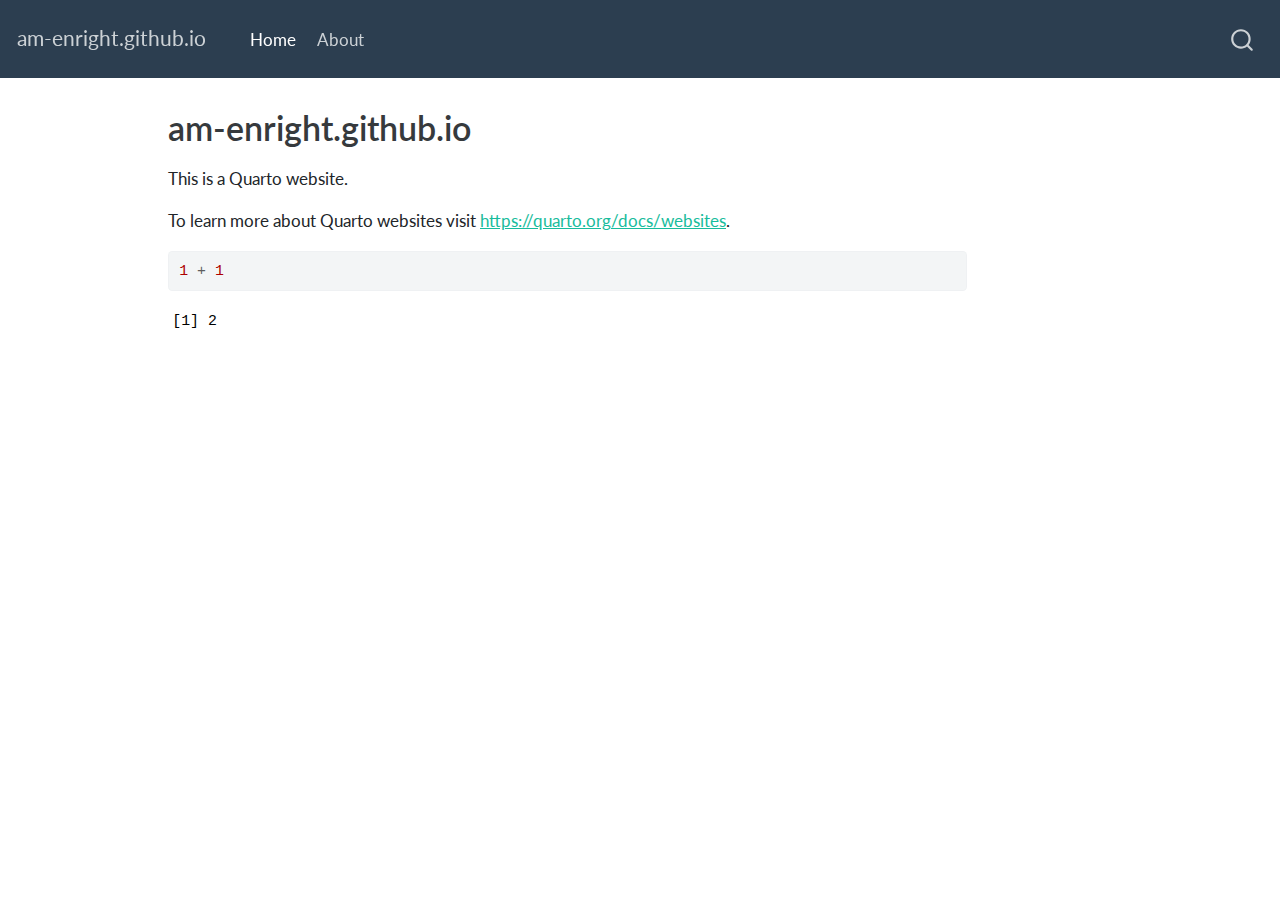
==== docs/index.html @ ac5310ba "initial test" ====
<!DOCTYPE html>
<html xmlns="http://www.w3.org/1999/xhtml" lang="en" xml:lang="en"><head>

<meta charset="utf-8">
<meta name="generator" content="quarto-1.3.353">

<meta name="viewport" content="width=device-width, initial-scale=1.0, user-scalable=yes">


<title>am-enright.github.io</title>
<style>
code{white-space: pre-wrap;}
span.smallcaps{font-variant: small-caps;}
div.columns{display: flex; gap: min(4vw, 1.5em);}
div.column{flex: auto; overflow-x: auto;}
div.hanging-indent{margin-left: 1.5em; text-indent: -1.5em;}
ul.task-list{list-style: none;}
ul.task-list li input[type="checkbox"] {
  width: 0.8em;
  margin: 0 0.8em 0.2em -1em; /* quarto-specific, see https://github.com/quarto-dev/quarto-cli/issues/4556 */ 
  vertical-align: middle;
}
/* CSS for syntax highlighting */
pre > code.sourceCode { white-space: pre; position: relative; }
pre > code.sourceCode > span { display: inline-block; line-height: 1.25; }
pre > code.sourceCode > span:empty { height: 1.2em; }
.sourceCode { overflow: visible; }
code.sourceCode > span { color: inherit; text-decoration: inherit; }
div.sourceCode { margin: 1em 0; }
pre.sourceCode { margin: 0; }
@media screen {
div.sourceCode { overflow: auto; }
}
@media print {
pre > code.sourceCode { white-space: pre-wrap; }
pre > code.sourceCode > span { text-indent: -5em; padding-left: 5em; }
}
pre.numberSource code
  { counter-reset: source-line 0; }
pre.numberSource code > span
  { position: relative; left: -4em; counter-increment: source-line; }
pre.numberSource code > span > a:first-child::before
  { content: counter(source-line);
    position: relative; left: -1em; text-align: right; vertical-align: baseline;
    border: none; display: inline-block;
    -webkit-touch-callout: none; -webkit-user-select: none;
    -khtml-user-select: none; -moz-user-select: none;
    -ms-user-select: none; user-select: none;
    padding: 0 4px; width: 4em;
  }
pre.numberSource { margin-left: 3em;  padding-left: 4px; }
div.sourceCode
  {   }
@media screen {
pre > code.sourceCode > span > a:first-child::before { text-decoration: underline; }
}
</style>


<script src="site_libs/quarto-nav/quarto-nav.js"></script>
<script src="site_libs/quarto-nav/headroom.min.js"></script>
<script src="site_libs/clipboard/clipboard.min.js"></script>
<script src="site_libs/quarto-search/autocomplete.umd.js"></script>
<script src="site_libs/quarto-search/fuse.min.js"></script>
<script src="site_libs/quarto-search/quarto-search.js"></script>
<meta name="quarto:offset" content="./">
<script src="site_libs/quarto-html/quarto.js"></script>
<script src="site_libs/quarto-html/popper.min.js"></script>
<script src="site_libs/quarto-html/tippy.umd.min.js"></script>
<script src="site_libs/quarto-html/anchor.min.js"></script>
<link href="site_libs/quarto-html/tippy.css" rel="stylesheet">
<link href="site_libs/quarto-html/quarto-syntax-highlighting.css" rel="stylesheet" id="quarto-text-highlighting-styles">
<script src="site_libs/bootstrap/bootstrap.min.js"></script>
<link href="site_libs/bootstrap/bootstrap-icons.css" rel="stylesheet">
<link href="site_libs/bootstrap/bootstrap.min.css" rel="stylesheet" id="quarto-bootstrap" data-mode="light">
<script id="quarto-search-options" type="application/json">{
  "location": "navbar",
  "copy-button": false,
  "collapse-after": 3,
  "panel-placement": "end",
  "type": "overlay",
  "limit": 20,
  "language": {
    "search-no-results-text": "No results",
    "search-matching-documents-text": "matching documents",
    "search-copy-link-title": "Copy link to search",
    "search-hide-matches-text": "Hide additional matches",
    "search-more-match-text": "more match in this document",
    "search-more-matches-text": "more matches in this document",
    "search-clear-button-title": "Clear",
    "search-detached-cancel-button-title": "Cancel",
    "search-submit-button-title": "Submit"
  }
}</script>


<link rel="stylesheet" href="styles.css">
</head>

<body class="nav-fixed">

<div id="quarto-search-results"></div>
  <header id="quarto-header" class="headroom fixed-top">
    <nav class="navbar navbar-expand-lg navbar-dark ">
      <div class="navbar-container container-fluid">
      <div class="navbar-brand-container">
    <a class="navbar-brand" href="./index.html">
    <span class="navbar-title">am-enright.github.io</span>
    </a>
  </div>
            <div id="quarto-search" class="" title="Search"></div>
          <button class="navbar-toggler" type="button" data-bs-toggle="collapse" data-bs-target="#navbarCollapse" aria-controls="navbarCollapse" aria-expanded="false" aria-label="Toggle navigation" onclick="if (window.quartoToggleHeadroom) { window.quartoToggleHeadroom(); }">
  <span class="navbar-toggler-icon"></span>
</button>
          <div class="collapse navbar-collapse" id="navbarCollapse">
            <ul class="navbar-nav navbar-nav-scroll me-auto">
  <li class="nav-item">
    <a class="nav-link active" href="./index.html" rel="" target="" aria-current="page">
 <span class="menu-text">Home</span></a>
  </li>  
  <li class="nav-item">
    <a class="nav-link" href="./about.html" rel="" target="">
 <span class="menu-text">About</span></a>
  </li>  
</ul>
            <div class="quarto-navbar-tools ms-auto">
</div>
          </div> <!-- /navcollapse -->
      </div> <!-- /container-fluid -->
    </nav>
</header>
<!-- content -->
<div id="quarto-content" class="quarto-container page-columns page-rows-contents page-layout-article page-navbar">
<!-- sidebar -->
<!-- margin-sidebar -->
    <div id="quarto-margin-sidebar" class="sidebar margin-sidebar">
        
    </div>
<!-- main -->
<main class="content" id="quarto-document-content">

<header id="title-block-header" class="quarto-title-block default">
<div class="quarto-title">
<h1 class="title">am-enright.github.io</h1>
</div>



<div class="quarto-title-meta">

    
  
    
  </div>
  

</header>

<p>This is a Quarto website.</p>
<p>To learn more about Quarto websites visit <a href="https://quarto.org/docs/websites" class="uri">https://quarto.org/docs/websites</a>.</p>
<div class="cell">
<div class="sourceCode cell-code" id="cb1"><pre class="sourceCode r code-with-copy"><code class="sourceCode r"><span id="cb1-1"><a href="#cb1-1" aria-hidden="true" tabindex="-1"></a><span class="dv">1</span> <span class="sc">+</span> <span class="dv">1</span></span></code><button title="Copy to Clipboard" class="code-copy-button"><i class="bi"></i></button></pre></div>
<div class="cell-output cell-output-stdout">
<pre><code>[1] 2</code></pre>
</div>
</div>



</main> <!-- /main -->
<script id="quarto-html-after-body" type="application/javascript">
window.document.addEventListener("DOMContentLoaded", function (event) {
  const toggleBodyColorMode = (bsSheetEl) => {
    const mode = bsSheetEl.getAttribute("data-mode");
    const bodyEl = window.document.querySelector("body");
    if (mode === "dark") {
      bodyEl.classList.add("quarto-dark");
      bodyEl.classList.remove("quarto-light");
    } else {
      bodyEl.classList.add("quarto-light");
      bodyEl.classList.remove("quarto-dark");
    }
  }
  const toggleBodyColorPrimary = () => {
    const bsSheetEl = window.document.querySelector("link#quarto-bootstrap");
    if (bsSheetEl) {
      toggleBodyColorMode(bsSheetEl);
    }
  }
  toggleBodyColorPrimary();  
  const icon = "";
  const anchorJS = new window.AnchorJS();
  anchorJS.options = {
    placement: 'right',
    icon: icon
  };
  anchorJS.add('.anchored');
  const isCodeAnnotation = (el) => {
    for (const clz of el.classList) {
      if (clz.startsWith('code-annotation-')) {                     
        return true;
      }
    }
    return false;
  }
  const clipboard = new window.ClipboardJS('.code-copy-button', {
    text: function(trigger) {
      const codeEl = trigger.previousElementSibling.cloneNode(true);
      for (const childEl of codeEl.children) {
        if (isCodeAnnotation(childEl)) {
          childEl.remove();
        }
      }
      return codeEl.innerText;
    }
  });
  clipboard.on('success', function(e) {
    // button target
    const button = e.trigger;
    // don't keep focus
    button.blur();
    // flash "checked"
    button.classList.add('code-copy-button-checked');
    var currentTitle = button.getAttribute("title");
    button.setAttribute("title", "Copied!");
    let tooltip;
    if (window.bootstrap) {
      button.setAttribute("data-bs-toggle", "tooltip");
      button.setAttribute("data-bs-placement", "left");
      button.setAttribute("data-bs-title", "Copied!");
      tooltip = new bootstrap.Tooltip(button, 
        { trigger: "manual", 
          customClass: "code-copy-button-tooltip",
          offset: [0, -8]});
      tooltip.show();    
    }
    setTimeout(function() {
      if (tooltip) {
        tooltip.hide();
        button.removeAttribute("data-bs-title");
        button.removeAttribute("data-bs-toggle");
        button.removeAttribute("data-bs-placement");
      }
      button.setAttribute("title", currentTitle);
      button.classList.remove('code-copy-button-checked');
    }, 1000);
    // clear code selection
    e.clearSelection();
  });
  function tippyHover(el, contentFn) {
    const config = {
      allowHTML: true,
      content: contentFn,
      maxWidth: 500,
      delay: 100,
      arrow: false,
      appendTo: function(el) {
          return el.parentElement;
      },
      interactive: true,
      interactiveBorder: 10,
      theme: 'quarto',
      placement: 'bottom-start'
    };
    window.tippy(el, config); 
  }
  const noterefs = window.document.querySelectorAll('a[role="doc-noteref"]');
  for (var i=0; i<noterefs.length; i++) {
    const ref = noterefs[i];
    tippyHover(ref, function() {
      // use id or data attribute instead here
      let href = ref.getAttribute('data-footnote-href') || ref.getAttribute('href');
      try { href = new URL(href).hash; } catch {}
      const id = href.replace(/^#\/?/, "");
      const note = window.document.getElementById(id);
      return note.innerHTML;
    });
  }
      let selectedAnnoteEl;
      const selectorForAnnotation = ( cell, annotation) => {
        let cellAttr = 'data-code-cell="' + cell + '"';
        let lineAttr = 'data-code-annotation="' +  annotation + '"';
        const selector = 'span[' + cellAttr + '][' + lineAttr + ']';
        return selector;
      }
      const selectCodeLines = (annoteEl) => {
        const doc = window.document;
        const targetCell = annoteEl.getAttribute("data-target-cell");
        const targetAnnotation = annoteEl.getAttribute("data-target-annotation");
        const annoteSpan = window.document.querySelector(selectorForAnnotation(targetCell, targetAnnotation));
        const lines = annoteSpan.getAttribute("data-code-lines").split(",");
        const lineIds = lines.map((line) => {
          return targetCell + "-" + line;
        })
        let top = null;
        let height = null;
        let parent = null;
        if (lineIds.length > 0) {
            //compute the position of the single el (top and bottom and make a div)
            const el = window.document.getElementById(lineIds[0]);
            top = el.offsetTop;
            height = el.offsetHeight;
            parent = el.parentElement.parentElement;
          if (lineIds.length > 1) {
            const lastEl = window.document.getElementById(lineIds[lineIds.length - 1]);
            const bottom = lastEl.offsetTop + lastEl.offsetHeight;
            height = bottom - top;
          }
          if (top !== null && height !== null && parent !== null) {
            // cook up a div (if necessary) and position it 
            let div = window.document.getElementById("code-annotation-line-highlight");
            if (div === null) {
              div = window.document.createElement("div");
              div.setAttribute("id", "code-annotation-line-highlight");
              div.style.position = 'absolute';
              parent.appendChild(div);
            }
            div.style.top = top - 2 + "px";
            div.style.height = height + 4 + "px";
            let gutterDiv = window.document.getElementById("code-annotation-line-highlight-gutter");
            if (gutterDiv === null) {
              gutterDiv = window.document.createElement("div");
              gutterDiv.setAttribute("id", "code-annotation-line-highlight-gutter");
              gutterDiv.style.position = 'absolute';
              const codeCell = window.document.getElementById(targetCell);
              const gutter = codeCell.querySelector('.code-annotation-gutter');
              gutter.appendChild(gutterDiv);
            }
            gutterDiv.style.top = top - 2 + "px";
            gutterDiv.style.height = height + 4 + "px";
          }
          selectedAnnoteEl = annoteEl;
        }
      };
      const unselectCodeLines = () => {
        const elementsIds = ["code-annotation-line-highlight", "code-annotation-line-highlight-gutter"];
        elementsIds.forEach((elId) => {
          const div = window.document.getElementById(elId);
          if (div) {
            div.remove();
          }
        });
        selectedAnnoteEl = undefined;
      };
      // Attach click handler to the DT
      const annoteDls = window.document.querySelectorAll('dt[data-target-cell]');
      for (const annoteDlNode of annoteDls) {
        annoteDlNode.addEventListener('click', (event) => {
          const clickedEl = event.target;
          if (clickedEl !== selectedAnnoteEl) {
            unselectCodeLines();
            const activeEl = window.document.querySelector('dt[data-target-cell].code-annotation-active');
            if (activeEl) {
              activeEl.classList.remove('code-annotation-active');
            }
            selectCodeLines(clickedEl);
            clickedEl.classList.add('code-annotation-active');
          } else {
            // Unselect the line
            unselectCodeLines();
            clickedEl.classList.remove('code-annotation-active');
          }
        });
      }
  const findCites = (el) => {
    const parentEl = el.parentElement;
    if (parentEl) {
      const cites = parentEl.dataset.cites;
      if (cites) {
        return {
          el,
          cites: cites.split(' ')
        };
      } else {
        return findCites(el.parentElement)
      }
    } else {
      return undefined;
    }
  };
  var bibliorefs = window.document.querySelectorAll('a[role="doc-biblioref"]');
  for (var i=0; i<bibliorefs.length; i++) {
    const ref = bibliorefs[i];
    const citeInfo = findCites(ref);
    if (citeInfo) {
      tippyHover(citeInfo.el, function() {
        var popup = window.document.createElement('div');
        citeInfo.cites.forEach(function(cite) {
          var citeDiv = window.document.createElement('div');
          citeDiv.classList.add('hanging-indent');
          citeDiv.classList.add('csl-entry');
          var biblioDiv = window.document.getElementById('ref-' + cite);
          if (biblioDiv) {
            citeDiv.innerHTML = biblioDiv.innerHTML;
          }
          popup.appendChild(citeDiv);
        });
        return popup.innerHTML;
      });
    }
  }
});
</script>
</div> <!-- /content -->



</body></html>
---- docs/site_libs/quarto-html/tippy.css ----
.tippy-box[data-animation=fade][data-state=hidden]{opacity:0}[data-tippy-root]{max-width:calc(100vw - 10px)}.tippy-box{position:relative;background-color:#333;color:#fff;border-radius:4px;font-size:14px;line-height:1.4;white-space:normal;outline:0;transition-property:transform,visibility,opacity}.tippy-box[data-placement^=top]>.tippy-arrow{bottom:0}.tippy-box[data-placement^=top]>.tippy-arrow:before{bottom:-7px;left:0;border-width:8px 8px 0;border-top-color:initial;transform-origin:center top}.tippy-box[data-placement^=bottom]>.tippy-arrow{top:0}.tippy-box[data-placement^=bottom]>.tippy-arrow:before{top:-7px;left:0;border-width:0 8px 8px;border-bottom-color:initial;transform-origin:center bottom}.tippy-box[data-placement^=left]>.tippy-arrow{right:0}.tippy-box[data-placement^=left]>.tippy-arrow:before{border-width:8px 0 8px 8px;border-left-color:initial;right:-7px;transform-origin:center left}.tippy-box[data-placement^=right]>.tippy-arrow{left:0}.tippy-box[data-placement^=right]>.tippy-arrow:before{left:-7px;border-width:8px 8px 8px 0;border-right-color:initial;transform-origin:center right}.tippy-box[data-inertia][data-state=visible]{transition-timing-function:cubic-bezier(.54,1.5,.38,1.11)}.tippy-arrow{width:16px;height:16px;color:#333}.tippy-arrow:before{content:"";position:absolute;border-color:transparent;border-style:solid}.tippy-content{position:relative;padding:5px 9px;z-index:1}
---- docs/site_libs/quarto-html/quarto-syntax-highlighting.css ----
/* quarto syntax highlight colors */
:root {
  --quarto-hl-ot-color: #003B4F;
  --quarto-hl-at-color: #657422;
  --quarto-hl-ss-color: #20794D;
  --quarto-hl-an-color: #5E5E5E;
  --quarto-hl-fu-color: #4758AB;
  --quarto-hl-st-color: #20794D;
  --quarto-hl-cf-color: #003B4F;
  --quarto-hl-op-color: #5E5E5E;
  --quarto-hl-er-color: #AD0000;
  --quarto-hl-bn-color: #AD0000;
  --quarto-hl-al-color: #AD0000;
  --quarto-hl-va-color: #111111;
  --quarto-hl-bu-color: inherit;
  --quarto-hl-ex-color: inherit;
  --quarto-hl-pp-color: #AD0000;
  --quarto-hl-in-color: #5E5E5E;
  --quarto-hl-vs-color: #20794D;
  --quarto-hl-wa-color: #5E5E5E;
  --quarto-hl-do-color: #5E5E5E;
  --quarto-hl-im-color: #00769E;
  --quarto-hl-ch-color: #20794D;
  --quarto-hl-dt-color: #AD0000;
  --quarto-hl-fl-color: #AD0000;
  --quarto-hl-co-color: #5E5E5E;
  --quarto-hl-cv-color: #5E5E5E;
  --quarto-hl-cn-color: #8f5902;
  --quarto-hl-sc-color: #5E5E5E;
  --quarto-hl-dv-color: #AD0000;
  --quarto-hl-kw-color: #003B4F;
}

/* other quarto variables */
:root {
  --quarto-font-monospace: SFMono-Regular, Menlo, Monaco, Consolas, "Liberation Mono", "Courier New", monospace;
}

pre > code.sourceCode > span {
  color: #003B4F;
}

code span {
  color: #003B4F;
}

code.sourceCode > span {
  color: #003B4F;
}

div.sourceCode,
div.sourceCode pre.sourceCode {
  color: #003B4F;
}

code span.ot {
  color: #003B4F;
  font-style: inherit;
}

code span.at {
  color: #657422;
  font-style: inherit;
}

code span.ss {
  color: #20794D;
  font-style: inherit;
}

code span.an {
  color: #5E5E5E;
  font-style: inherit;
}

code span.fu {
  color: #4758AB;
  font-style: inherit;
}

code span.st {
  color: #20794D;
  font-style: inherit;
}

code span.cf {
  color: #003B4F;
  font-style: inherit;
}

code span.op {
  color: #5E5E5E;
  font-style: inherit;
}

code span.er {
  color: #AD0000;
  font-style: inherit;
}

code span.bn {
  color: #AD0000;
  font-style: inherit;
}

code span.al {
  color: #AD0000;
  font-style: inherit;
}

code span.va {
  color: #111111;
  font-style: inherit;
}

code span.bu {
  font-style: inherit;
}

code span.ex {
  font-style: inherit;
}

code span.pp {
  color: #AD0000;
  font-style: inherit;
}

code span.in {
  color: #5E5E5E;
  font-style: inherit;
}

code span.vs {
  color: #20794D;
  font-style: inherit;
}

code span.wa {
  color: #5E5E5E;
  font-style: italic;
}

code span.do {
  color: #5E5E5E;
  font-style: italic;
}

code span.im {
  color: #00769E;
  font-style: inherit;
}

code span.ch {
  color: #20794D;
  font-style: inherit;
}

code span.dt {
  color: #AD0000;
  font-style: inherit;
}

code span.fl {
  color: #AD0000;
  font-style: inherit;
}

code span.co {
  color: #5E5E5E;
  font-style: inherit;
}

code span.cv {
  color: #5E5E5E;
  font-style: italic;
}

code span.cn {
  color: #8f5902;
  font-style: inherit;
}

code span.sc {
  color: #5E5E5E;
  font-style: inherit;
}

code span.dv {
  color: #AD0000;
  font-style: inherit;
}

code span.kw {
  color: #003B4F;
  font-style: inherit;
}

.prevent-inlining {
  content: "</";
}

/*# sourceMappingURL=debc5d5d77c3f9108843748ff7464032.css.map */
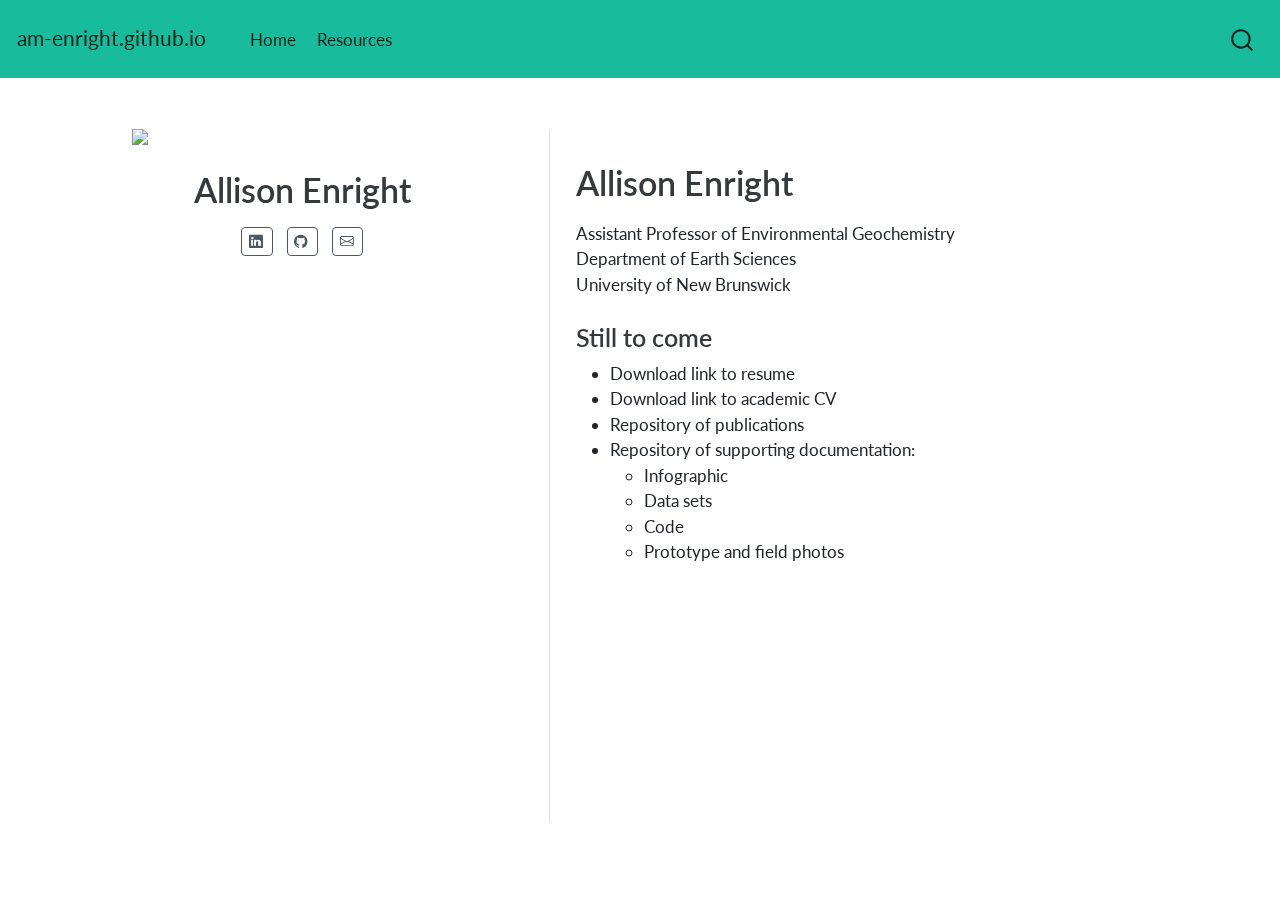
==== commit 4d64c12e: "Updates" ====
--- a/docs/index.html
+++ b/docs/index.html
@@ -7,7 +7,7 @@
 <meta name="viewport" content="width=device-width, initial-scale=1.0, user-scalable=yes">
 
 
-<title>am-enright.github.io</title>
+<title>am-enright.github.io – Allison Enright</title>
 <style>
 code{white-space: pre-wrap;}
 span.smallcaps{font-variant: small-caps;}
@@ -20,40 +20,6 @@
   margin: 0 0.8em 0.2em -1em; /* quarto-specific, see https://github.com/quarto-dev/quarto-cli/issues/4556 */ 
   vertical-align: middle;
 }
-/* CSS for syntax highlighting */
-pre > code.sourceCode { white-space: pre; position: relative; }
-pre > code.sourceCode > span { display: inline-block; line-height: 1.25; }
-pre > code.sourceCode > span:empty { height: 1.2em; }
-.sourceCode { overflow: visible; }
-code.sourceCode > span { color: inherit; text-decoration: inherit; }
-div.sourceCode { margin: 1em 0; }
-pre.sourceCode { margin: 0; }
-@media screen {
-div.sourceCode { overflow: auto; }
-}
-@media print {
-pre > code.sourceCode { white-space: pre-wrap; }
-pre > code.sourceCode > span { text-indent: -5em; padding-left: 5em; }
-}
-pre.numberSource code
-  { counter-reset: source-line 0; }
-pre.numberSource code > span
-  { position: relative; left: -4em; counter-increment: source-line; }
-pre.numberSource code > span > a:first-child::before
-  { content: counter(source-line);
-    position: relative; left: -1em; text-align: right; vertical-align: baseline;
-    border: none; display: inline-block;
-    -webkit-touch-callout: none; -webkit-user-select: none;
-    -khtml-user-select: none; -moz-user-select: none;
-    -ms-user-select: none; user-select: none;
-    padding: 0 4px; width: 4em;
-  }
-pre.numberSource { margin-left: 3em;  padding-left: 4px; }
-div.sourceCode
-  {   }
-@media screen {
-pre > code.sourceCode > span > a:first-child::before { text-decoration: underline; }
-}
 </style>
 
 
@@ -67,7 +33,6 @@
 <script src="site_libs/quarto-html/quarto.js"></script>
 <script src="site_libs/quarto-html/popper.min.js"></script>
 <script src="site_libs/quarto-html/tippy.umd.min.js"></script>
-<script src="site_libs/quarto-html/anchor.min.js"></script>
 <link href="site_libs/quarto-html/tippy.css" rel="stylesheet">
 <link href="site_libs/quarto-html/quarto-syntax-highlighting.css" rel="stylesheet" id="quarto-text-highlighting-styles">
 <script src="site_libs/bootstrap/bootstrap.min.js"></script>
@@ -120,7 +85,7 @@
   </li>  
   <li class="nav-item">
     <a class="nav-link" href="./about.html" rel="" target="">
- <span class="menu-text">About</span></a>
+ <span class="menu-text">Resources</span></a>
   </li>  
 </ul>
             <div class="quarto-navbar-tools ms-auto">
@@ -130,43 +95,80 @@
     </nav>
 </header>
 <!-- content -->
-<div id="quarto-content" class="quarto-container page-columns page-rows-contents page-layout-article page-navbar">
+<div id="quarto-content" class="quarto-container page-columns page-rows-contents page-layout-full page-navbar">
 <!-- sidebar -->
 <!-- margin-sidebar -->
-    <div id="quarto-margin-sidebar" class="sidebar margin-sidebar">
-        
-    </div>
+    
 <!-- main -->
-<main class="content" id="quarto-document-content">
-
+<div class="quarto-about-trestles column-page">
+  <div class="about-entity">
+    <img src="cyanoSelfie.png" class="about-image
+  rectangle " style="width: 20em;">
 <header id="title-block-header" class="quarto-title-block default">
 <div class="quarto-title">
-<h1 class="title">am-enright.github.io</h1>
-</div>
-
-
-
+<h1 class="title">Allison Enright</h1>
+</div>
 <div class="quarto-title-meta">
-
-    
-  
-    
   </div>
-  
-
 </header>
-
-<p>This is a Quarto website.</p>
-<p>To learn more about Quarto websites visit <a href="https://quarto.org/docs/websites" class="uri">https://quarto.org/docs/websites</a>.</p>
-<div class="cell">
-<div class="sourceCode cell-code" id="cb1"><pre class="sourceCode r code-with-copy"><code class="sourceCode r"><span id="cb1-1"><a href="#cb1-1" aria-hidden="true" tabindex="-1"></a><span class="dv">1</span> <span class="sc">+</span> <span class="dv">1</span></span></code><button title="Copy to Clipboard" class="code-copy-button"><i class="bi"></i></button></pre></div>
-<div class="cell-output cell-output-stdout">
-<pre><code>[1] 2</code></pre>
-</div>
-</div>
-
-
-
+    <div class="about-links">
+  <a href="https://www.linkedin.com/in/allison-enright/" class="about-link" rel="" target="">
+    <i class="bi bi-linkedin"></i>
+     <span class="about-link-text"></span>
+  </a>
+  <a href="https://github.com/am-enright" class="about-link" rel="" target="">
+    <i class="bi bi-github"></i>
+     <span class="about-link-text"></span>
+  </a>
+  <a href="mailto::allison.m.enright@gmail.com" class="about-link" rel="" target="">
+    <i class="bi bi-envelope"></i>
+     <span class="about-link-text"></span>
+  </a>
+</div>
+  </div>
+  <div class="about-contents"><main class="content column-page" id="quarto-document-content">
+<!--
+    - text: Download Resume
+      href: 
+    - text: Download CV
+      href: 
+-->
+<section id="allison-enright" class="level1">
+<h1>Allison Enright</h1>
+<p>Assistant Professor of Environmental Geochemistry <br> Department of Earth Sciences <br> University of New Brunswick <br></p>
+<section id="still-to-come" class="level3">
+<h3 data-anchor-id="still-to-come">Still to come</h3>
+<ul>
+<li>Download link to resume</li>
+<li>Download link to academic CV</li>
+<li>Repository of publications</li>
+<li>Repository of supporting documentation:
+<ul>
+<li>Infographic</li>
+<li>Data sets</li>
+<li>Code</li>
+<li>Prototype and field photos</li>
+</ul></li>
+</ul>
+<!--
+## Education
+**2015** PhD Earth Sciences <br/>
+_University of Toronto_ | Toronto, ON
+**2011** MSc Earth Sciences <br/>
+_University of Toronto_ | Toronto, ON
+**2010** BSc _(Hons)_ Geology <br/>
+_University of Ottawa_ | Ottawa, ON
+<!--
+<div id="quarto-navigation-envelope" class="hidden">
+<p><span class="hidden" data-render-id="quarto-int-sidebar-title">am-enright.github.io</span> <span class="hidden" data-render-id="quarto-int-navbar-title">am-enright.github.io</span> <span class="hidden" data-render-id="quarto-int-navbar:Home">Home</span> <span class="hidden" data-render-id="quarto-int-navbar:/index.html">/index.html</span> <span class="hidden" data-render-id="quarto-int-navbar:Resources">Resources</span> <span class="hidden" data-render-id="quarto-int-navbar:/about.html">/about.html</span></p>
+</div>
+<div id="quarto-about-pipeline" class="hidden">
+</div>
+<div id="quarto-meta-markdown" class="hidden">
+<p><span class="hidden" data-render-id="quarto-metatitle">am-enright.github.io - Allison Enright</span> <span class="hidden" data-render-id="quarto-twittercardtitle">am-enright.github.io - Allison Enright</span> <span class="hidden" data-render-id="quarto-ogcardtitle">am-enright.github.io - Allison Enright</span> <span class="hidden" data-render-id="quarto-metasitename">am-enright.github.io</span> <span class="hidden" data-render-id="quarto-twittercarddesc"></span> <span class="hidden" data-render-id="quarto-ogcardddesc"></span></p>
+</div>
+</section>
+</section>
 </main> <!-- /main -->
 <script id="quarto-html-after-body" type="application/javascript">
 window.document.addEventListener("DOMContentLoaded", function (event) {
@@ -188,13 +190,6 @@
     }
   }
   toggleBodyColorPrimary();  
-  const icon = "";
-  const anchorJS = new window.AnchorJS();
-  anchorJS.options = {
-    placement: 'right',
-    icon: icon
-  };
-  anchorJS.add('.anchored');
   const isCodeAnnotation = (el) => {
     for (const clz of el.classList) {
       if (clz.startsWith('code-annotation-')) {                     
@@ -401,6 +396,8 @@
   }
 });
 </script>
+</section></section></main></div>
+</div>
 </div> <!-- /content -->
 
 
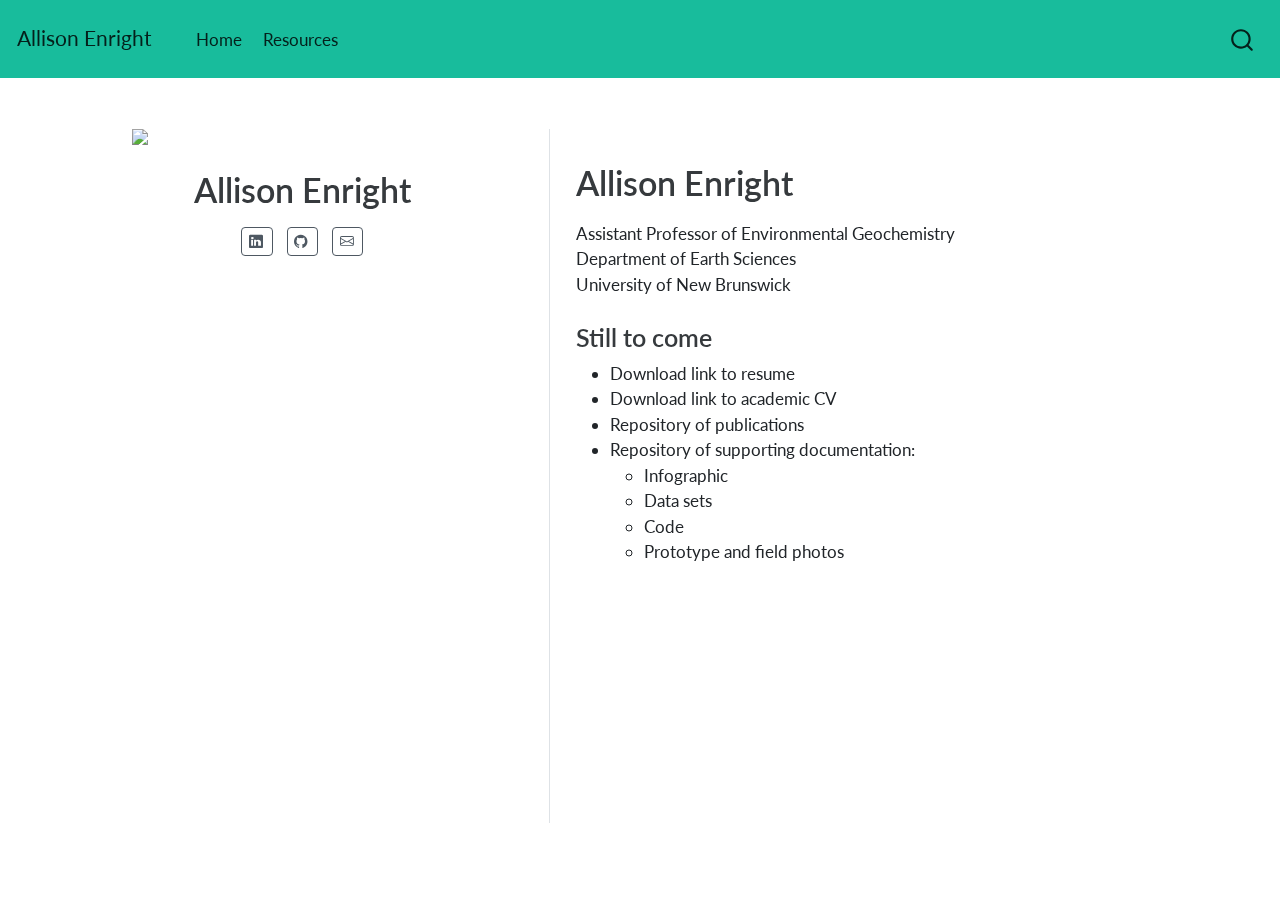
==== commit 6b43851d: "test." ====
--- a/docs/index.html
+++ b/docs/index.html
@@ -7,7 +7,7 @@
 <meta name="viewport" content="width=device-width, initial-scale=1.0, user-scalable=yes">
 
 
-<title>am-enright.github.io – Allison Enright</title>
+<title>Allison Enright</title>
 <style>
 code{white-space: pre-wrap;}
 span.smallcaps{font-variant: small-caps;}
@@ -70,7 +70,7 @@
       <div class="navbar-container container-fluid">
       <div class="navbar-brand-container">
     <a class="navbar-brand" href="./index.html">
-    <span class="navbar-title">am-enright.github.io</span>
+    <span class="navbar-title">Allison Enright</span>
     </a>
   </div>
             <div id="quarto-search" class="" title="Search"></div>
@@ -160,12 +160,12 @@
 _University of Ottawa_ | Ottawa, ON
 <!--
 <div id="quarto-navigation-envelope" class="hidden">
-<p><span class="hidden" data-render-id="quarto-int-sidebar-title">am-enright.github.io</span> <span class="hidden" data-render-id="quarto-int-navbar-title">am-enright.github.io</span> <span class="hidden" data-render-id="quarto-int-navbar:Home">Home</span> <span class="hidden" data-render-id="quarto-int-navbar:/index.html">/index.html</span> <span class="hidden" data-render-id="quarto-int-navbar:Resources">Resources</span> <span class="hidden" data-render-id="quarto-int-navbar:/about.html">/about.html</span></p>
+<p><span class="hidden" data-render-id="quarto-int-sidebar-title">Allison Enright</span> <span class="hidden" data-render-id="quarto-int-navbar-title">Allison Enright</span> <span class="hidden" data-render-id="quarto-int-navbar:Home">Home</span> <span class="hidden" data-render-id="quarto-int-navbar:/index.html">/index.html</span> <span class="hidden" data-render-id="quarto-int-navbar:Resources">Resources</span> <span class="hidden" data-render-id="quarto-int-navbar:/about.html">/about.html</span></p>
 </div>
 <div id="quarto-about-pipeline" class="hidden">
 </div>
 <div id="quarto-meta-markdown" class="hidden">
-<p><span class="hidden" data-render-id="quarto-metatitle">am-enright.github.io - Allison Enright</span> <span class="hidden" data-render-id="quarto-twittercardtitle">am-enright.github.io - Allison Enright</span> <span class="hidden" data-render-id="quarto-ogcardtitle">am-enright.github.io - Allison Enright</span> <span class="hidden" data-render-id="quarto-metasitename">am-enright.github.io</span> <span class="hidden" data-render-id="quarto-twittercarddesc"></span> <span class="hidden" data-render-id="quarto-ogcardddesc"></span></p>
+<p><span class="hidden" data-render-id="quarto-metatitle">Allison Enright</span> <span class="hidden" data-render-id="quarto-twittercardtitle">Allison Enright</span> <span class="hidden" data-render-id="quarto-ogcardtitle">Allison Enright</span> <span class="hidden" data-render-id="quarto-metasitename">Allison Enright</span> <span class="hidden" data-render-id="quarto-twittercarddesc"></span> <span class="hidden" data-render-id="quarto-ogcardddesc"></span></p>
 </div>
 </section>
 </section>
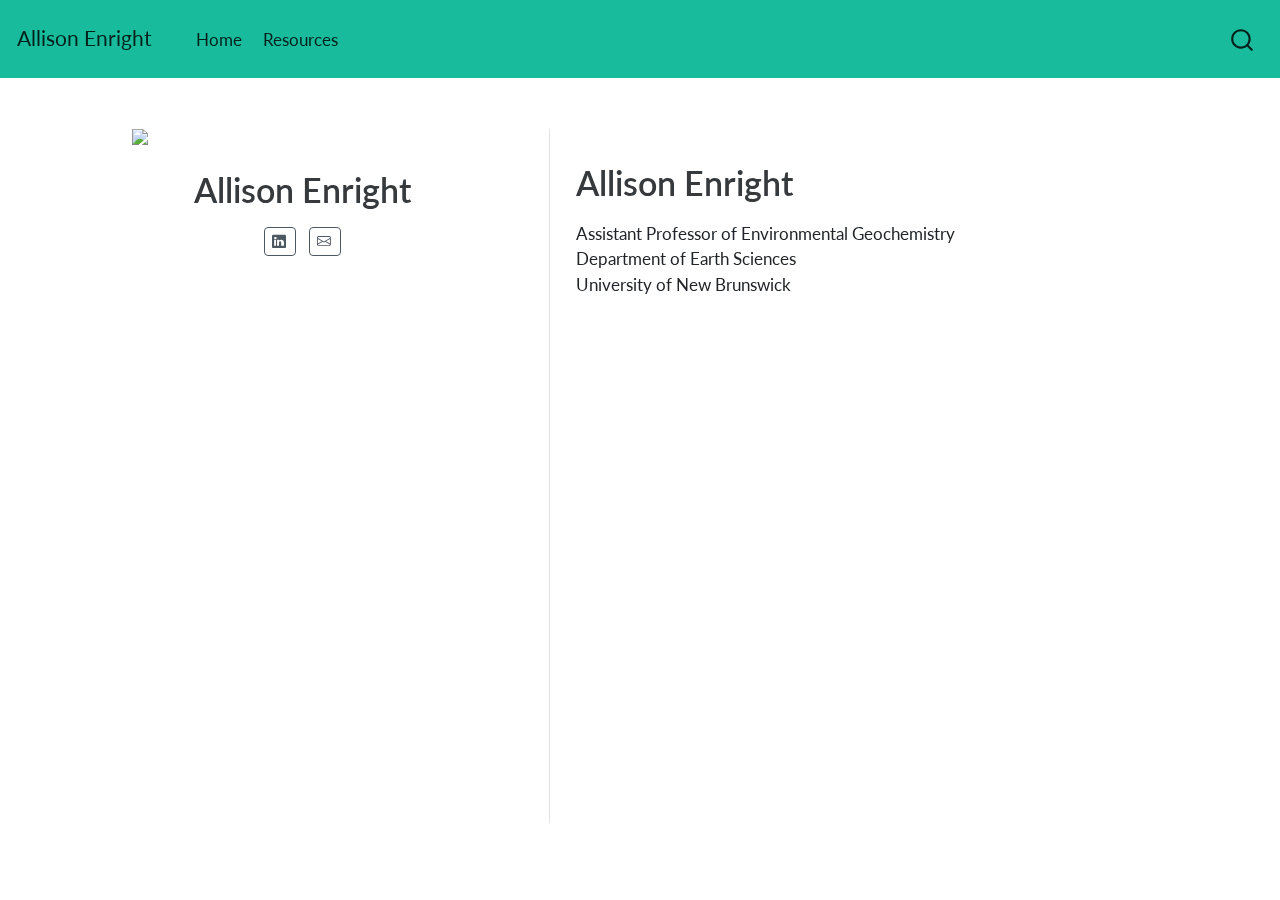
==== commit cec3dcff: "update test" ====
--- a/docs/index.html
+++ b/docs/index.html
@@ -116,10 +116,6 @@
     <i class="bi bi-linkedin"></i>
      <span class="about-link-text"></span>
   </a>
-  <a href="https://github.com/am-enright" class="about-link" rel="" target="">
-    <i class="bi bi-github"></i>
-     <span class="about-link-text"></span>
-  </a>
   <a href="mailto::allison.m.enright@gmail.com" class="about-link" rel="" target="">
     <i class="bi bi-envelope"></i>
      <span class="about-link-text"></span>
@@ -132,25 +128,22 @@
       href: 
     - text: Download CV
       href: 
+    - icon: github
+      href: https://github.com/am-enright
 -->
 <section id="allison-enright" class="level1">
 <h1>Allison Enright</h1>
 <p>Assistant Professor of Environmental Geochemistry <br> Department of Earth Sciences <br> University of New Brunswick <br></p>
-<section id="still-to-come" class="level3">
-<h3 data-anchor-id="still-to-come">Still to come</h3>
-<ul>
-<li>Download link to resume</li>
-<li>Download link to academic CV</li>
-<li>Repository of publications</li>
-<li>Repository of supporting documentation:
-<ul>
-<li>Infographic</li>
-<li>Data sets</li>
-<li>Code</li>
-<li>Prototype and field photos</li>
-</ul></li>
-</ul>
 <!--
+### Still to come
+* Download link to resume
+* Download link to academic CV
+* Repository of publications 
+* Repository of supporting documentation:
+  * Infographic
+  * Data sets
+  * Code
+  * Prototype and field photos
 ## Education
 **2015** PhD Earth Sciences <br/>
 _University of Toronto_ | Toronto, ON
@@ -167,7 +160,6 @@
 <div id="quarto-meta-markdown" class="hidden">
 <p><span class="hidden" data-render-id="quarto-metatitle">Allison Enright</span> <span class="hidden" data-render-id="quarto-twittercardtitle">Allison Enright</span> <span class="hidden" data-render-id="quarto-ogcardtitle">Allison Enright</span> <span class="hidden" data-render-id="quarto-metasitename">Allison Enright</span> <span class="hidden" data-render-id="quarto-twittercarddesc"></span> <span class="hidden" data-render-id="quarto-ogcardddesc"></span></p>
 </div>
-</section>
 </section>
 </main> <!-- /main -->
 <script id="quarto-html-after-body" type="application/javascript">
@@ -396,7 +388,7 @@
   }
 });
 </script>
-</section></section></main></div>
+</section></main></div>
 </div>
 </div> <!-- /content -->
 
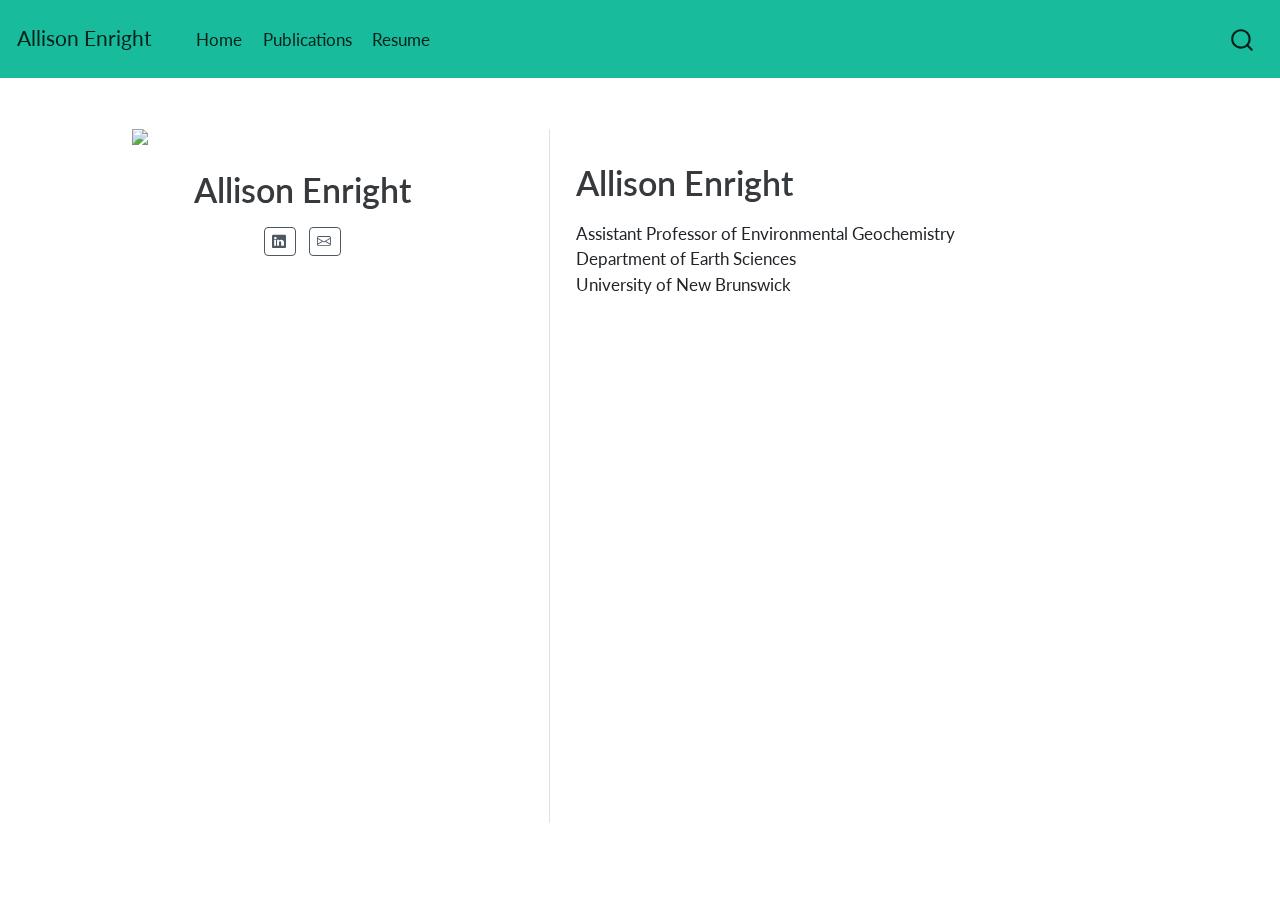
==== commit 3d710879: "Add resume" ====
--- a/docs/index.html
+++ b/docs/index.html
@@ -84,8 +84,12 @@
  <span class="menu-text">Home</span></a>
   </li>  
   <li class="nav-item">
-    <a class="nav-link" href="./about.html" rel="" target="">
- <span class="menu-text">Resources</span></a>
+    <a class="nav-link" href="./pubs.html" rel="" target="">
+ <span class="menu-text">Publications</span></a>
+  </li>  
+  <li class="nav-item">
+    <a class="nav-link" href="./resume.pdf" rel="" target="">
+ <span class="menu-text">Resume</span></a>
   </li>  
 </ul>
             <div class="quarto-navbar-tools ms-auto">
@@ -124,7 +128,7 @@
   </div>
   <div class="about-contents"><main class="content column-page" id="quarto-document-content">
 <!--
-    - text: Download Resume
+    - text: Resume
       href: 
     - text: Download CV
       href: 
@@ -153,7 +157,7 @@
 _University of Ottawa_ | Ottawa, ON
 <!--
 <div id="quarto-navigation-envelope" class="hidden">
-<p><span class="hidden" data-render-id="quarto-int-sidebar-title">Allison Enright</span> <span class="hidden" data-render-id="quarto-int-navbar-title">Allison Enright</span> <span class="hidden" data-render-id="quarto-int-navbar:Home">Home</span> <span class="hidden" data-render-id="quarto-int-navbar:/index.html">/index.html</span> <span class="hidden" data-render-id="quarto-int-navbar:Resources">Resources</span> <span class="hidden" data-render-id="quarto-int-navbar:/about.html">/about.html</span></p>
+<p><span class="hidden" data-render-id="quarto-int-sidebar-title">Allison Enright</span> <span class="hidden" data-render-id="quarto-int-navbar-title">Allison Enright</span> <span class="hidden" data-render-id="quarto-int-navbar:Home">Home</span> <span class="hidden" data-render-id="quarto-int-navbar:/index.html">/index.html</span> <span class="hidden" data-render-id="quarto-int-navbar:Publications">Publications</span> <span class="hidden" data-render-id="quarto-int-navbar:/pubs.html">/pubs.html</span> <span class="hidden" data-render-id="quarto-int-navbar:Resume">Resume</span> <span class="hidden" data-render-id="quarto-int-navbar:/resume.pdf">/resume.pdf</span></p>
 </div>
 <div id="quarto-about-pipeline" class="hidden">
 </div>
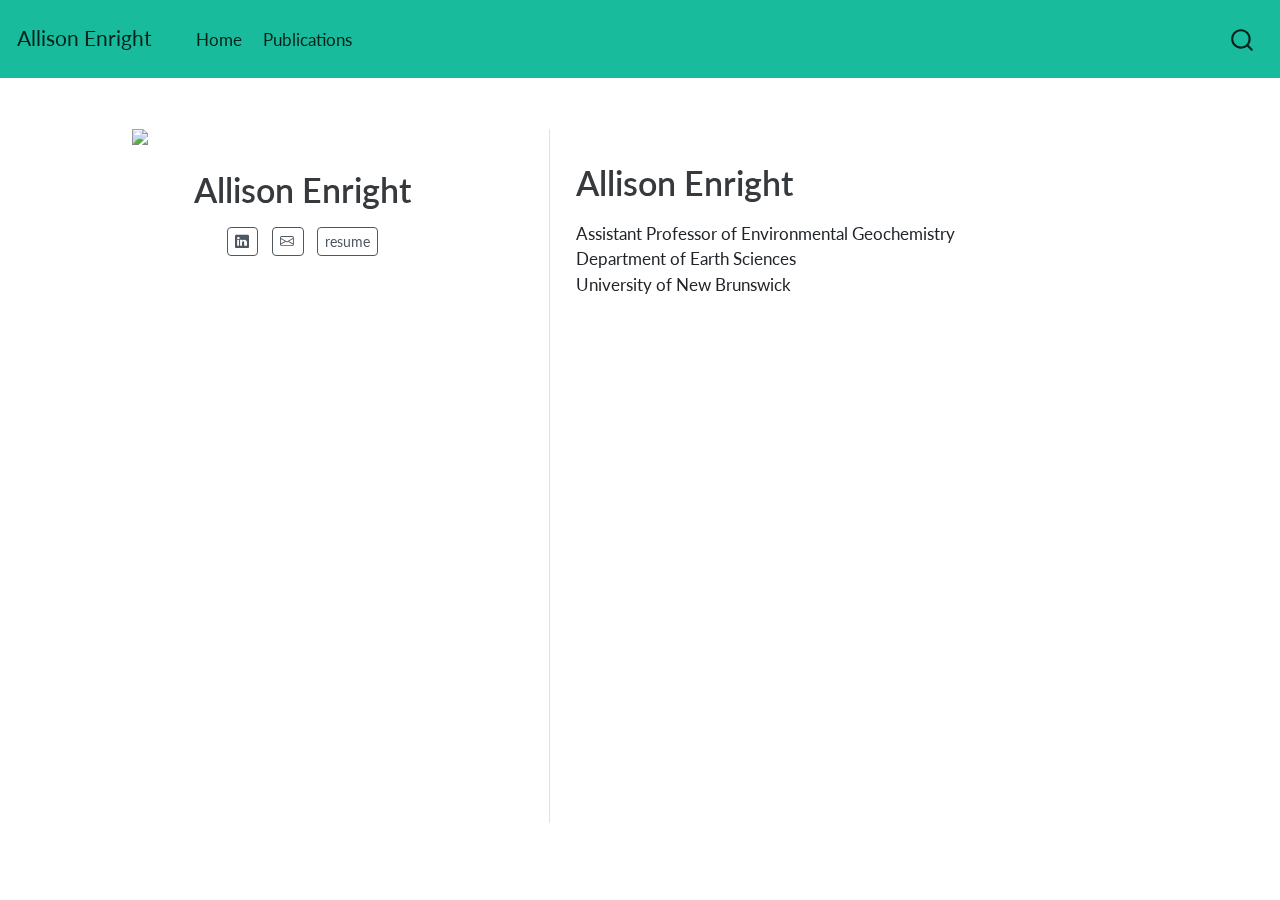
==== commit b0f297a7: "Add pubs" ====
--- a/docs/index.html
+++ b/docs/index.html
@@ -87,10 +87,6 @@
     <a class="nav-link" href="./pubs.html" rel="" target="">
  <span class="menu-text">Publications</span></a>
   </li>  
-  <li class="nav-item">
-    <a class="nav-link" href="./resume.pdf" rel="" target="">
- <span class="menu-text">Resume</span></a>
-  </li>  
 </ul>
             <div class="quarto-navbar-tools ms-auto">
 </div>
@@ -124,10 +120,16 @@
     <i class="bi bi-envelope"></i>
      <span class="about-link-text"></span>
   </a>
+  <a href="/resume_enright.pdf" class="about-link" rel="" target="">
+     <span class="about-link-text">resume</span>
+  </a>
 </div>
   </div>
   <div class="about-contents"><main class="content column-page" id="quarto-document-content">
 <!--
+    - text: Resume
+    <a href="file:///C:\Programs\sort.mw">Link 1</a>
+      href: ../resume.pdf
     - text: Resume
       href: 
     - text: Download CV
@@ -157,9 +159,10 @@
 _University of Ottawa_ | Ottawa, ON
 <!--
 <div id="quarto-navigation-envelope" class="hidden">
-<p><span class="hidden" data-render-id="quarto-int-sidebar-title">Allison Enright</span> <span class="hidden" data-render-id="quarto-int-navbar-title">Allison Enright</span> <span class="hidden" data-render-id="quarto-int-navbar:Home">Home</span> <span class="hidden" data-render-id="quarto-int-navbar:/index.html">/index.html</span> <span class="hidden" data-render-id="quarto-int-navbar:Publications">Publications</span> <span class="hidden" data-render-id="quarto-int-navbar:/pubs.html">/pubs.html</span> <span class="hidden" data-render-id="quarto-int-navbar:Resume">Resume</span> <span class="hidden" data-render-id="quarto-int-navbar:/resume.pdf">/resume.pdf</span></p>
+<p><span class="hidden" data-render-id="quarto-int-sidebar-title">Allison Enright</span> <span class="hidden" data-render-id="quarto-int-navbar-title">Allison Enright</span> <span class="hidden" data-render-id="quarto-int-navbar:Home">Home</span> <span class="hidden" data-render-id="quarto-int-navbar:/index.html">/index.html</span> <span class="hidden" data-render-id="quarto-int-navbar:Publications">Publications</span> <span class="hidden" data-render-id="quarto-int-navbar:/pubs.html">/pubs.html</span></p>
 </div>
 <div id="quarto-about-pipeline" class="hidden">
+<p><span class="hidden" data-render-id="resume">resume</span></p>
 </div>
 <div id="quarto-meta-markdown" class="hidden">
 <p><span class="hidden" data-render-id="quarto-metatitle">Allison Enright</span> <span class="hidden" data-render-id="quarto-twittercardtitle">Allison Enright</span> <span class="hidden" data-render-id="quarto-ogcardtitle">Allison Enright</span> <span class="hidden" data-render-id="quarto-metasitename">Allison Enright</span> <span class="hidden" data-render-id="quarto-twittercarddesc"></span> <span class="hidden" data-render-id="quarto-ogcardddesc"></span></p>
